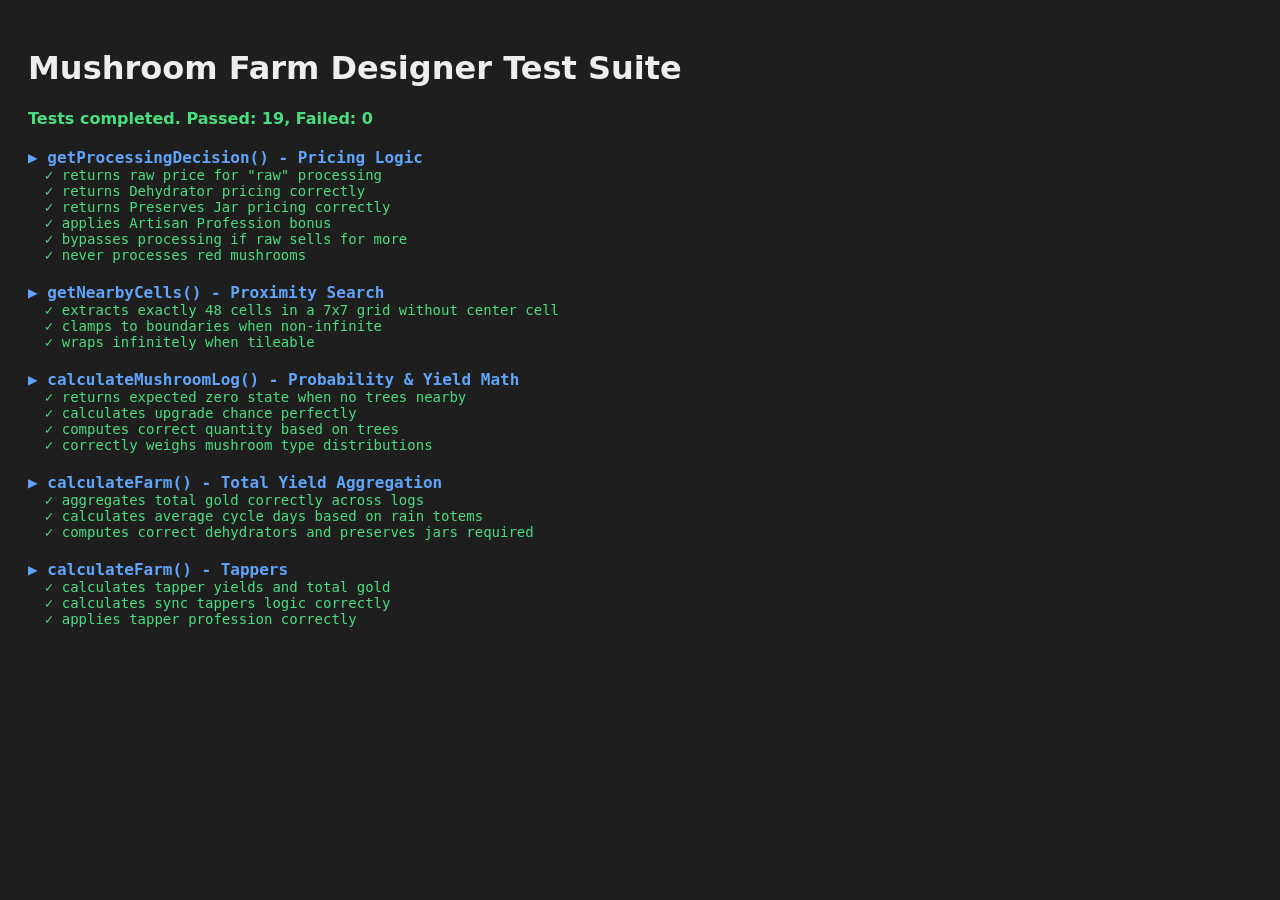
==== tests.html @ 2a3214d3 "Initial commit." ====
<!DOCTYPE html>
<html lang="en">
<head>
  <meta charset="UTF-8">
  <title>Mushroom Farm Designer Tests</title>
  <style>
    body { font-family: system-ui, sans-serif; background: #1e1e1e; color: #eee; padding: 20px; }
    #test-results { font-family: monospace; white-space: pre-wrap; font-size: 14px; }
    .pass { color: #4ade80; }
    .fail { color: #f87171; font-weight: bold; }
    .suite { margin-top: 20px; font-weight: bold; font-size: 16px; color: #60a5fa; }
    #mock-dom { display: none; }
  </style>
</head>
<body>
  <h1>Mushroom Farm Designer Test Suite</h1>
  <div id="test-summary" style="margin-bottom: 20px; font-weight: bold;">Running tests...</div>
  <div id="test-results"></div>

  <!-- Mock DOM for app.js to attach to without crashing -->
  <div id="mock-dom">
    <div id="farm-grid"></div>
    <div id="results-content"></div>
    <div id="math-modal"></div>
    <div id="math-modal-body"></div>
    
    <input type="number" id="tile-width" value="7">
    <input type="number" id="tile-height" value="7">
    <input type="checkbox" id="tileable-mode">
    <input type="checkbox" id="moss-mode">
    <input type="checkbox" id="infinite-calc">
    <input type="checkbox" id="artisan-prof">
    <select id="farm-location"><option value="main"></option></select>

    <select id="proc-common"></select>
    <select id="proc-red"></select>
    <select id="proc-morel"></select>
    <select id="proc-chanterelle"></select>
    <select id="proc-purple"></select>

    <button id="btn-clear"></button>
    <button id="btn-reset"></button>
    <button id="btn-close-modal"></button>
    <button class="tool-btn" data-tool="oak"></button>
  </div>

  <script src="app.js"></script>
  <script src="tests.js"></script>
</body>
</html>
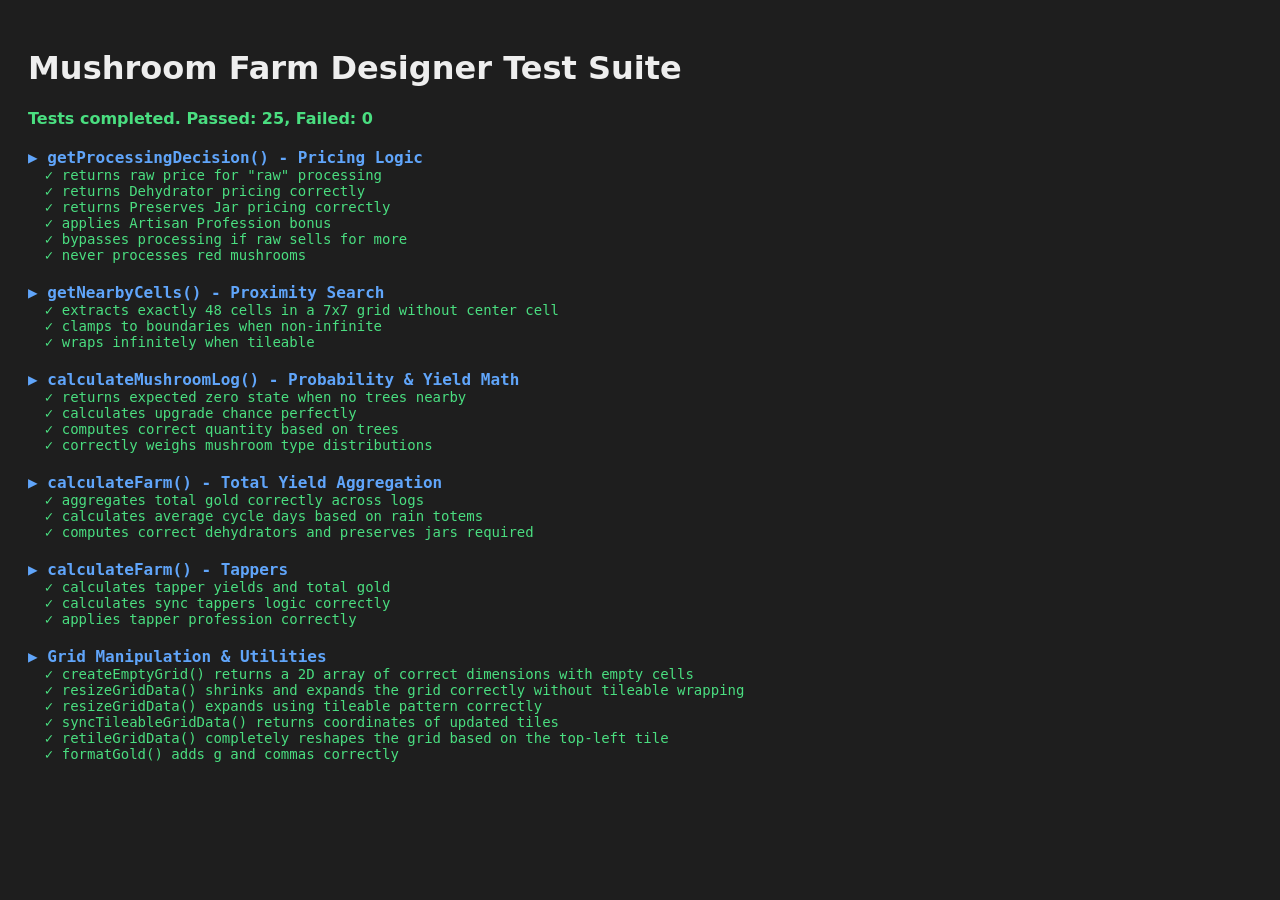
==== commit 58518b73: "Refactoring to split code up into cleaner logical layers." ====
--- a/tests.html
+++ b/tests.html
@@ -44,6 +44,9 @@
     <button class="tool-btn" data-tool="oak"></button>
   </div>
 
+  <script src="game-logic.js"></script>
+  <script src="state.js"></script>
+  <script src="ui.js"></script>
   <script src="app.js"></script>
   <script src="tests.js"></script>
 </body>
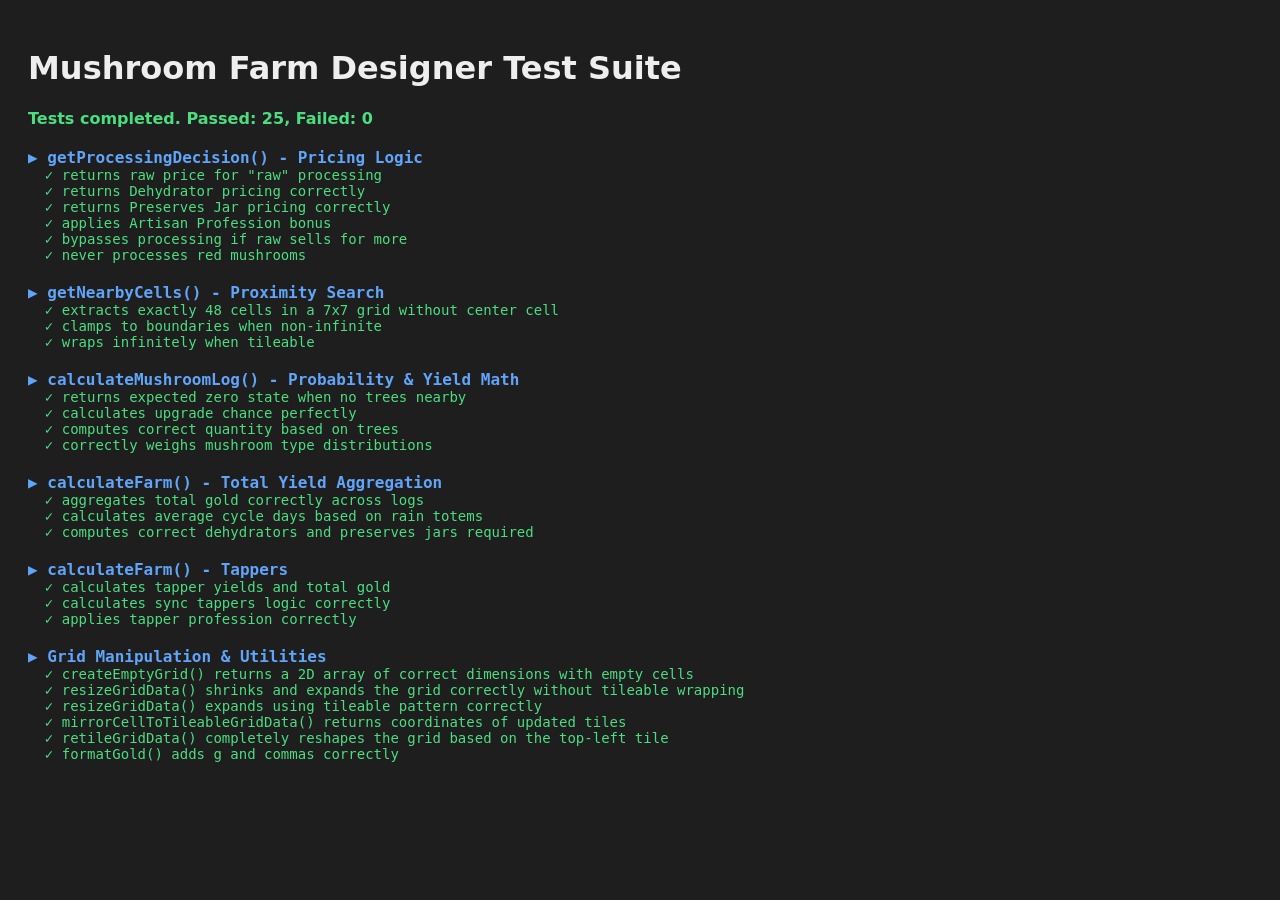
==== commit db93cb0b: "Naming consistency and cleanups." ====
--- a/tests.html
+++ b/tests.html
@@ -28,7 +28,7 @@
     <input type="number" id="tile-height" value="7">
     <input type="checkbox" id="tileable-mode">
     <input type="checkbox" id="moss-mode">
-    <input type="checkbox" id="infinite-calc">
+    <input type="checkbox" id="wrap-around">
     <input type="checkbox" id="artisan-prof">
     <select id="farm-location"><option value="main"></option></select>
 
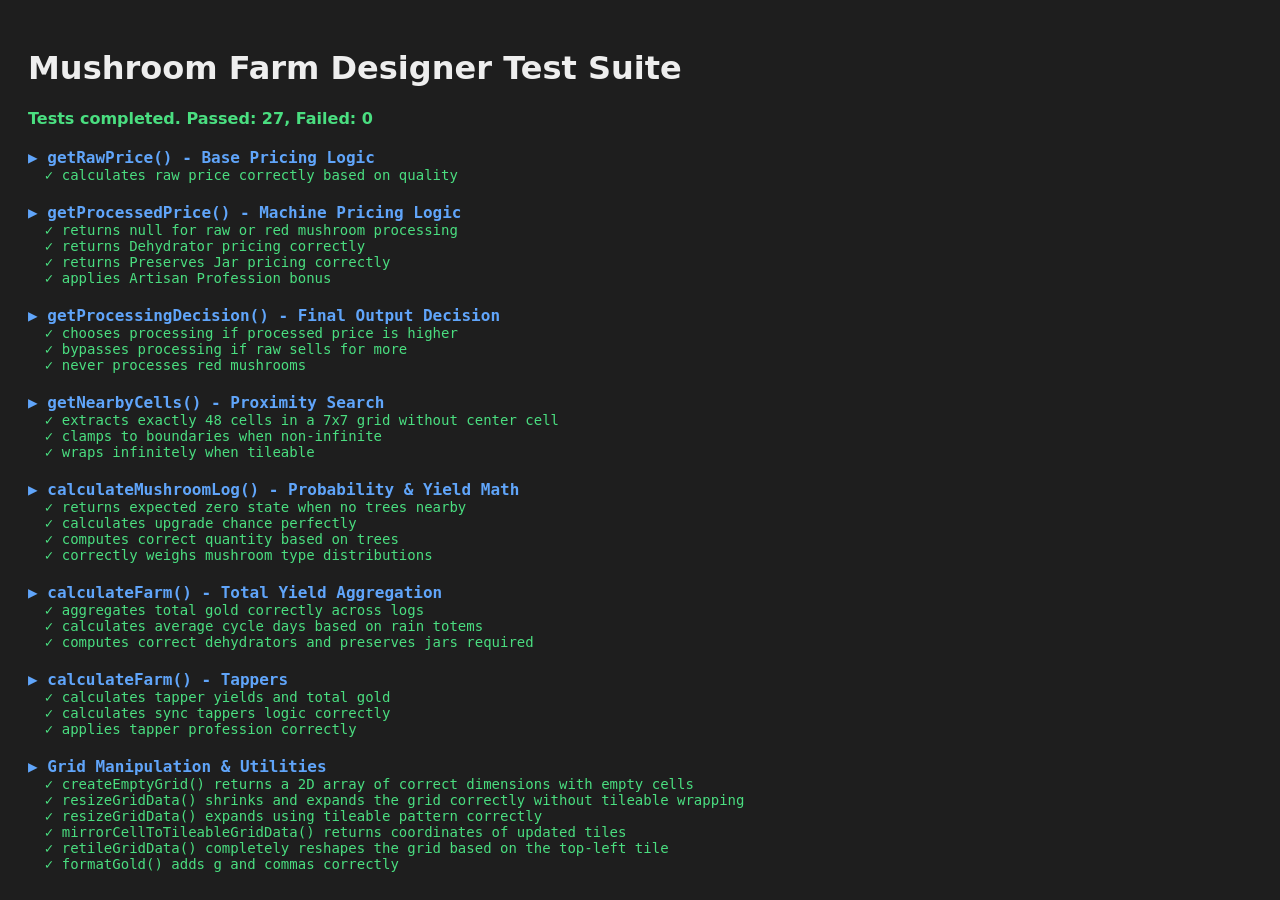
==== commit cbd01a9c: "Whitespace cleanup." ====
--- a/tests.html
+++ b/tests.html
@@ -23,7 +23,7 @@
     <div id="results-content"></div>
     <div id="math-modal"></div>
     <div id="math-modal-body"></div>
-    
+
     <input type="number" id="tile-width" value="7">
     <input type="number" id="tile-height" value="7">
     <input type="checkbox" id="tileable-mode">
